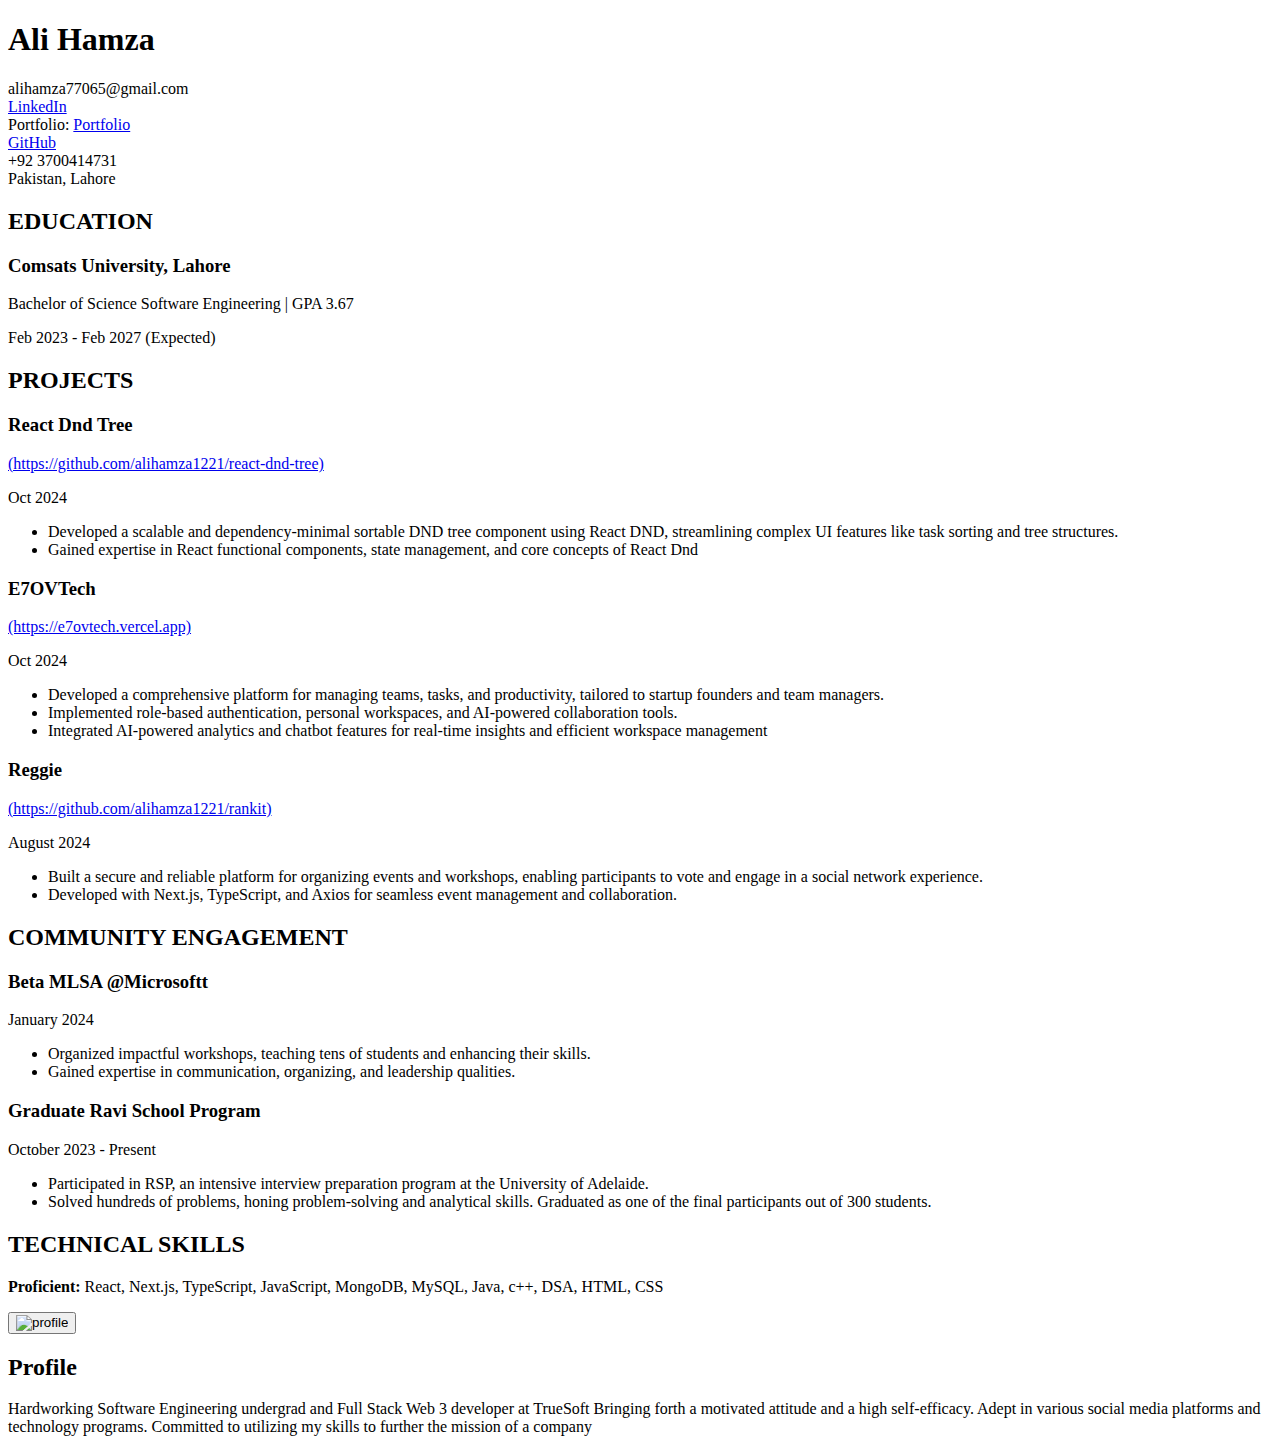
==== index.html @ dc35813b "update about me" ====
<!DOCTYPE html>
<html lang="en">
  <head>
    <meta charset="UTF-8" />
    <meta name="viewport" content="width=device-width, initial-scale=1.0" />
    <title>Ali Hamza - Resume</title>
    <!-- import styles from css -->
    <link rel="stylesheet" href="index.css" />
  </head>
  <body>
    <div class="resume">
      <header>
        <h1>Ali Hamza</h1>
        <div class="contact-info">
          <div class="contact-info-nav">
            <div>
              alihamza77065@gmail.com <br /><a
                href="https://www.linkedin.com/in/ali-hamza-0a139128a/details"
                >LinkedIn</a
              >
            </div>
            <div>
              Portfolio: <a href="https://alilive.xyz">Portfolio </a> <br />
              <a href="https://github.com/alihamza1221">GitHub</a>
            </div>
            <div>
              +92 3700414731 <br />
              <span> Pakistan, Lahore </span>
            </div>
          </div>
        </div>
      </header>

      <section class="section">
        <h2>EDUCATION</h2>
        <div class="entry">
          <h3>Comsats University, Lahore</h3>
          <p>Bachelor of Science Software Engineering | GPA 3.67</p>

          <p class="date">Feb 2023 - Feb 2027 (Expected)</p>
        </div>
      </section>

      <section class="section">
        <h2>PROJECTS</h2>
        <div class="entry">
          <div class="project-section">
            <div class="project-label">
              <h3>React Dnd Tree</h3>
              <a href="https://github.com/alihamza1221/react-dnd-tree"
                >(https://github.com/alihamza1221/react-dnd-tree)</a
              >
            </div>
            <p class="date">Oct 2024</p>
          </div>
          <ul>
            <li>
              Developed a scalable and dependency-minimal sortable DND tree
              component using React DND, streamlining complex UI features like
              task sorting and tree structures.
            </li>
            <li>
              Gained expertise in React functional components, state management,
              and core concepts of React Dnd
            </li>
          </ul>
        </div>
        <div class="entry">
          <div class="project-section">
            <div class="project-label">
              <h3>E7OVTech</h3>
              <a href="https://e7ovtech.vercel.app"
                >(https://e7ovtech.vercel.app)</a
              >
            </div>
            <p class="date">Oct 2024</p>
          </div>
          <ul>
            <li>
              Developed a comprehensive platform for managing teams, tasks, and
              productivity, tailored to startup founders and team managers.
            </li>
            <li>
              Implemented role-based authentication, personal workspaces, and
              AI-powered collaboration tools.
            </li>
            <li>
              Integrated AI-powered analytics and chatbot features for real-time
              insights and efficient workspace management
            </li>
          </ul>
        </div>
        <div class="entry">
          <div class="project-section">
            <div class="project-label">
              <h3>Reggie</h3>
              <a href="https://github.com/alihamza1221/rankit"
                >(https://github.com/alihamza1221/rankit)</a
              >
            </div>
            <p class="date">August 2024</p>
          </div>
          <ul>
            <li>
              Built a secure and reliable platform for organizing events and
              workshops, enabling participants to vote and engage in a social
              network experience.
            </li>
            <li>
              Developed with Next.js, TypeScript, and Axios for seamless event
              management and collaboration.
            </li>
          </ul>
        </div>
      </section>

      <section class="section">
        <h2>COMMUNITY ENGAGEMENT</h2>
        <div class="entry">
          <h3>Beta MLSA @Microsoftt</h3>
          <p class="date">January 2024</p>
          <ul>
            <li>
              Organized impactful workshops, teaching tens of students and
              enhancing their skills.
            </li>
            <li>
              Gained expertise in communication, organizing, and leadership
              qualities.
            </li>
          </ul>
        </div>
        <div class="entry">
          <h3>Graduate Ravi School Program</h3>
          <p class="date">October 2023 - Present</p>
          <ul>
            <li>
              Participated in RSP, an intensive interview preparation program at
              the University of Adelaide.
            </li>
            <li>
              Solved hundreds of problems, honing problem-solving and analytical
              skills. Graduated as one of the final participants out of 300
              students.
            </li>
          </ul>
        </div>
      </section>

      <section class="section">
        <h2>TECHNICAL SKILLS</h2>
        <p>
          <strong>Proficient:</strong> React, Next.js, TypeScript, JavaScript,
          MongoDB, MySQL, Java, c++, DSA, HTML, CSS
        </p>
      </section>
    </div>
    <button class="profile-toggle" onclick="toggleProfile()">
      <img src="./IMG_2117.jpg" alt="profile" />
    </button>
    <div id="profileDropdown" class="profile-dropdown">
      <h2>Profile</h2>
      <p>
        Hardworking Software Engineering undergrad and Full Stack Web 3 developer at TrueSoft Bringing forth a motivated attitude and a high self-efficacy. 
        Adept in various social media platforms and technology programs. 
        Committed to utilizing my skills to further the mission of a company
      </p>
    </div>
    <!-- import JavaScript file -->
    <script src="index.js"></script>
  </body>
</html>
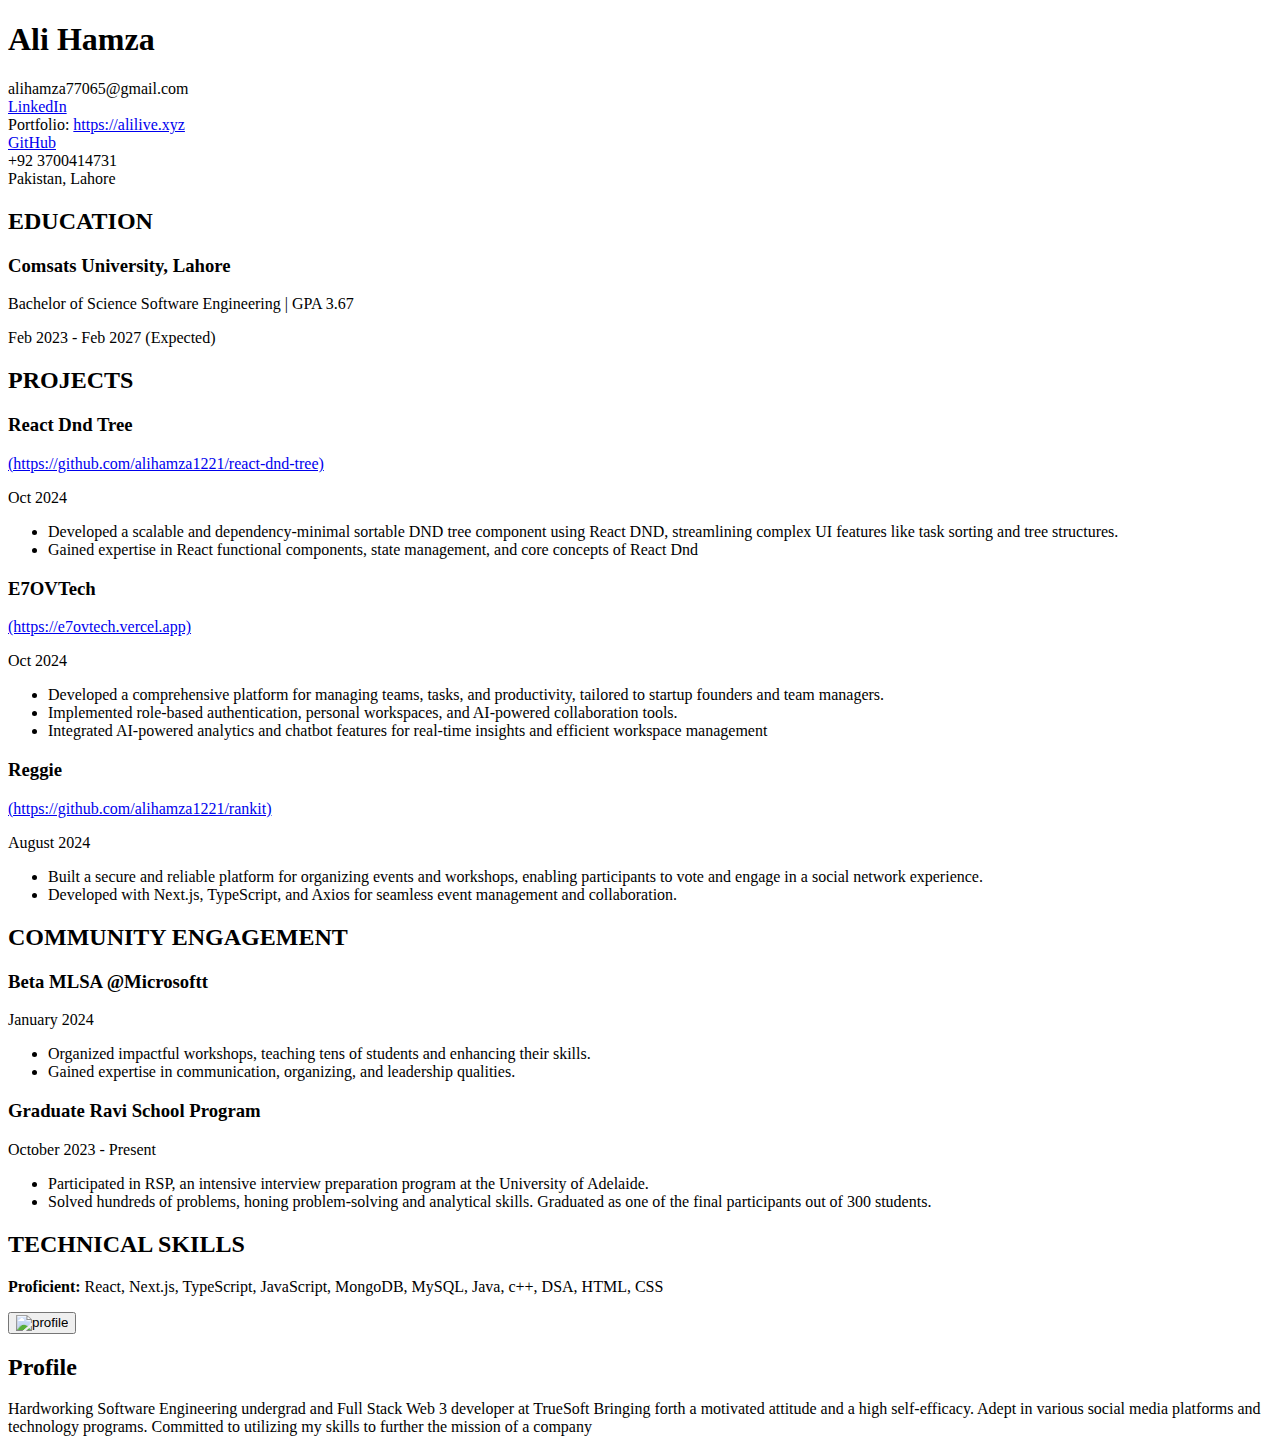
==== commit a1361d43: "update portfolio link" ====
--- a/index.html
+++ b/index.html
@@ -20,7 +20,7 @@
               >
             </div>
             <div>
-              Portfolio: <a href="https://alilive.xyz">Portfolio </a> <br />
+              Portfolio: <a href="https://alilive.xyz">https://alilive.xyz</a> <br />
               <a href="https://github.com/alihamza1221">GitHub</a>
             </div>
             <div>
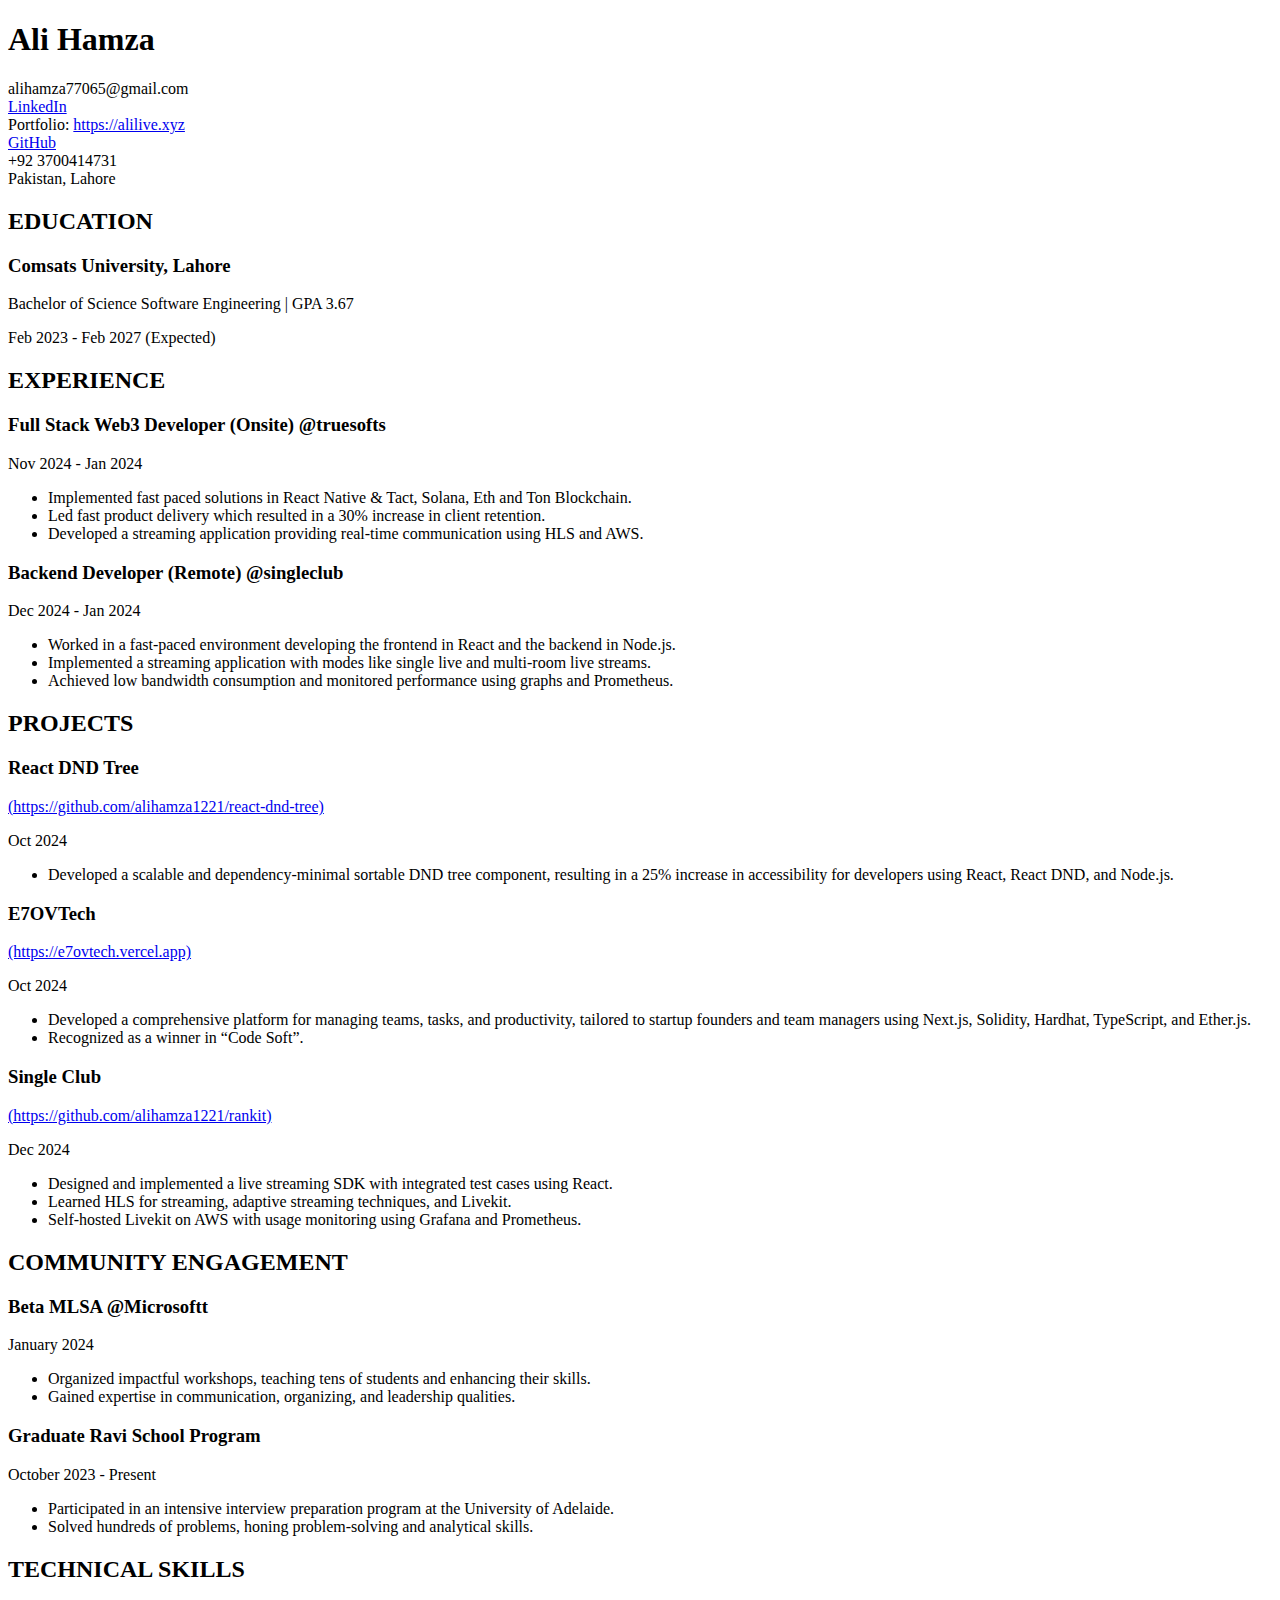
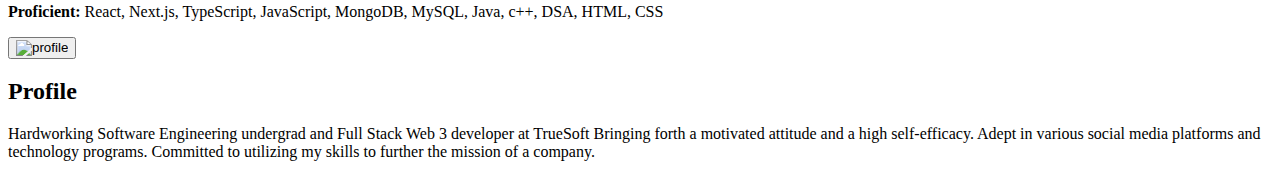
==== commit 4b53d22f: "resume 2024 index.html" ====
--- a/index.html
+++ b/index.html
@@ -20,7 +20,8 @@
               >
             </div>
             <div>
-              Portfolio: <a href="https://alilive.xyz">https://alilive.xyz</a> <br />
+              Portfolio: <a href="https://alilive.xyz">https://alilive.xyz</a>
+              <br />
               <a href="https://github.com/alihamza1221">GitHub</a>
             </div>
             <div>
@@ -36,17 +37,62 @@
         <div class="entry">
           <h3>Comsats University, Lahore</h3>
           <p>Bachelor of Science Software Engineering | GPA 3.67</p>
-
           <p class="date">Feb 2023 - Feb 2027 (Expected)</p>
         </div>
       </section>
 
+      <!-- Added Experience Section -->
+      <section class="section">
+        <h2>EXPERIENCE</h2>
+        <div class="entry">
+          <div class="experience-section">
+            <h3>Full Stack Web3 Developer (Onsite) @truesofts</h3>
+            <p class="date">Nov 2024 - Jan 2024</p>
+            <ul>
+              <li>
+                Implemented fast paced solutions in React Native &amp; Tact,
+                Solana, Eth and Ton Blockchain.
+              </li>
+              <li>
+                Led fast product delivery which resulted in a 30% increase in
+                client retention.
+              </li>
+              <li>
+                Developed a streaming application providing real-time
+                communication using HLS and AWS.
+              </li>
+            </ul>
+          </div>
+        </div>
+        <div class="entry">
+          <div class="experience-section">
+            <h3>Backend Developer (Remote) @singleclub</h3>
+            <p class="date">Dec 2024 - Jan 2024</p>
+            <ul>
+              <li>
+                Worked in a fast-paced environment developing the frontend in
+                React and the backend in Node.js.
+              </li>
+              <li>
+                Implemented a streaming application with modes like single live
+                and multi-room live streams.
+              </li>
+              <li>
+                Achieved low bandwidth consumption and monitored performance
+                using graphs and Prometheus.
+              </li>
+            </ul>
+          </div>
+        </div>
+      </section>
+
+      <!-- Updated Projects Section -->
       <section class="section">
         <h2>PROJECTS</h2>
         <div class="entry">
           <div class="project-section">
             <div class="project-label">
-              <h3>React Dnd Tree</h3>
+              <h3>React DND Tree</h3>
               <a href="https://github.com/alihamza1221/react-dnd-tree"
                 >(https://github.com/alihamza1221/react-dnd-tree)</a
               >
@@ -56,12 +102,8 @@
           <ul>
             <li>
               Developed a scalable and dependency-minimal sortable DND tree
-              component using React DND, streamlining complex UI features like
-              task sorting and tree structures.
-            </li>
-            <li>
-              Gained expertise in React functional components, state management,
-              and core concepts of React Dnd
+              component, resulting in a 25% increase in accessibility for
+              developers using React, React DND, and Node.js.
             </li>
           </ul>
         </div>
@@ -78,37 +120,34 @@
           <ul>
             <li>
               Developed a comprehensive platform for managing teams, tasks, and
-              productivity, tailored to startup founders and team managers.
-            </li>
-            <li>
-              Implemented role-based authentication, personal workspaces, and
-              AI-powered collaboration tools.
-            </li>
-            <li>
-              Integrated AI-powered analytics and chatbot features for real-time
-              insights and efficient workspace management
-            </li>
+              productivity, tailored to startup founders and team managers using
+              Next.js, Solidity, Hardhat, TypeScript, and Ether.js.
+            </li>
+            <li>Recognized as a winner in “Code Soft”.</li>
           </ul>
         </div>
         <div class="entry">
           <div class="project-section">
             <div class="project-label">
-              <h3>Reggie</h3>
+              <h3>Single Club</h3>
               <a href="https://github.com/alihamza1221/rankit"
                 >(https://github.com/alihamza1221/rankit)</a
               >
             </div>
-            <p class="date">August 2024</p>
-          </div>
-          <ul>
-            <li>
-              Built a secure and reliable platform for organizing events and
-              workshops, enabling participants to vote and engage in a social
-              network experience.
-            </li>
-            <li>
-              Developed with Next.js, TypeScript, and Axios for seamless event
-              management and collaboration.
+            <p class="date">Dec 2024</p>
+          </div>
+          <ul>
+            <li>
+              Designed and implemented a live streaming SDK with integrated test
+              cases using React.
+            </li>
+            <li>
+              Learned HLS for streaming, adaptive streaming techniques, and
+              Livekit.
+            </li>
+            <li>
+              Self-hosted Livekit on AWS with usage monitoring using Grafana and
+              Prometheus.
             </li>
           </ul>
         </div>
@@ -135,13 +174,12 @@
           <p class="date">October 2023 - Present</p>
           <ul>
             <li>
-              Participated in RSP, an intensive interview preparation program at
-              the University of Adelaide.
+              Participated in an intensive interview preparation program at the
+              University of Adelaide.
             </li>
             <li>
               Solved hundreds of problems, honing problem-solving and analytical
-              skills. Graduated as one of the final participants out of 300
-              students.
+              skills.
             </li>
           </ul>
         </div>
@@ -161,9 +199,11 @@
     <div id="profileDropdown" class="profile-dropdown">
       <h2>Profile</h2>
       <p>
-        Hardworking Software Engineering undergrad and Full Stack Web 3 developer at TrueSoft Bringing forth a motivated attitude and a high self-efficacy. 
-        Adept in various social media platforms and technology programs. 
-        Committed to utilizing my skills to further the mission of a company
+        Hardworking Software Engineering undergrad and Full Stack Web 3
+        developer at TrueSoft Bringing forth a motivated attitude and a high
+        self-efficacy. Adept in various social media platforms and technology
+        programs. Committed to utilizing my skills to further the mission of a
+        company.
       </p>
     </div>
     <!-- import JavaScript file -->
